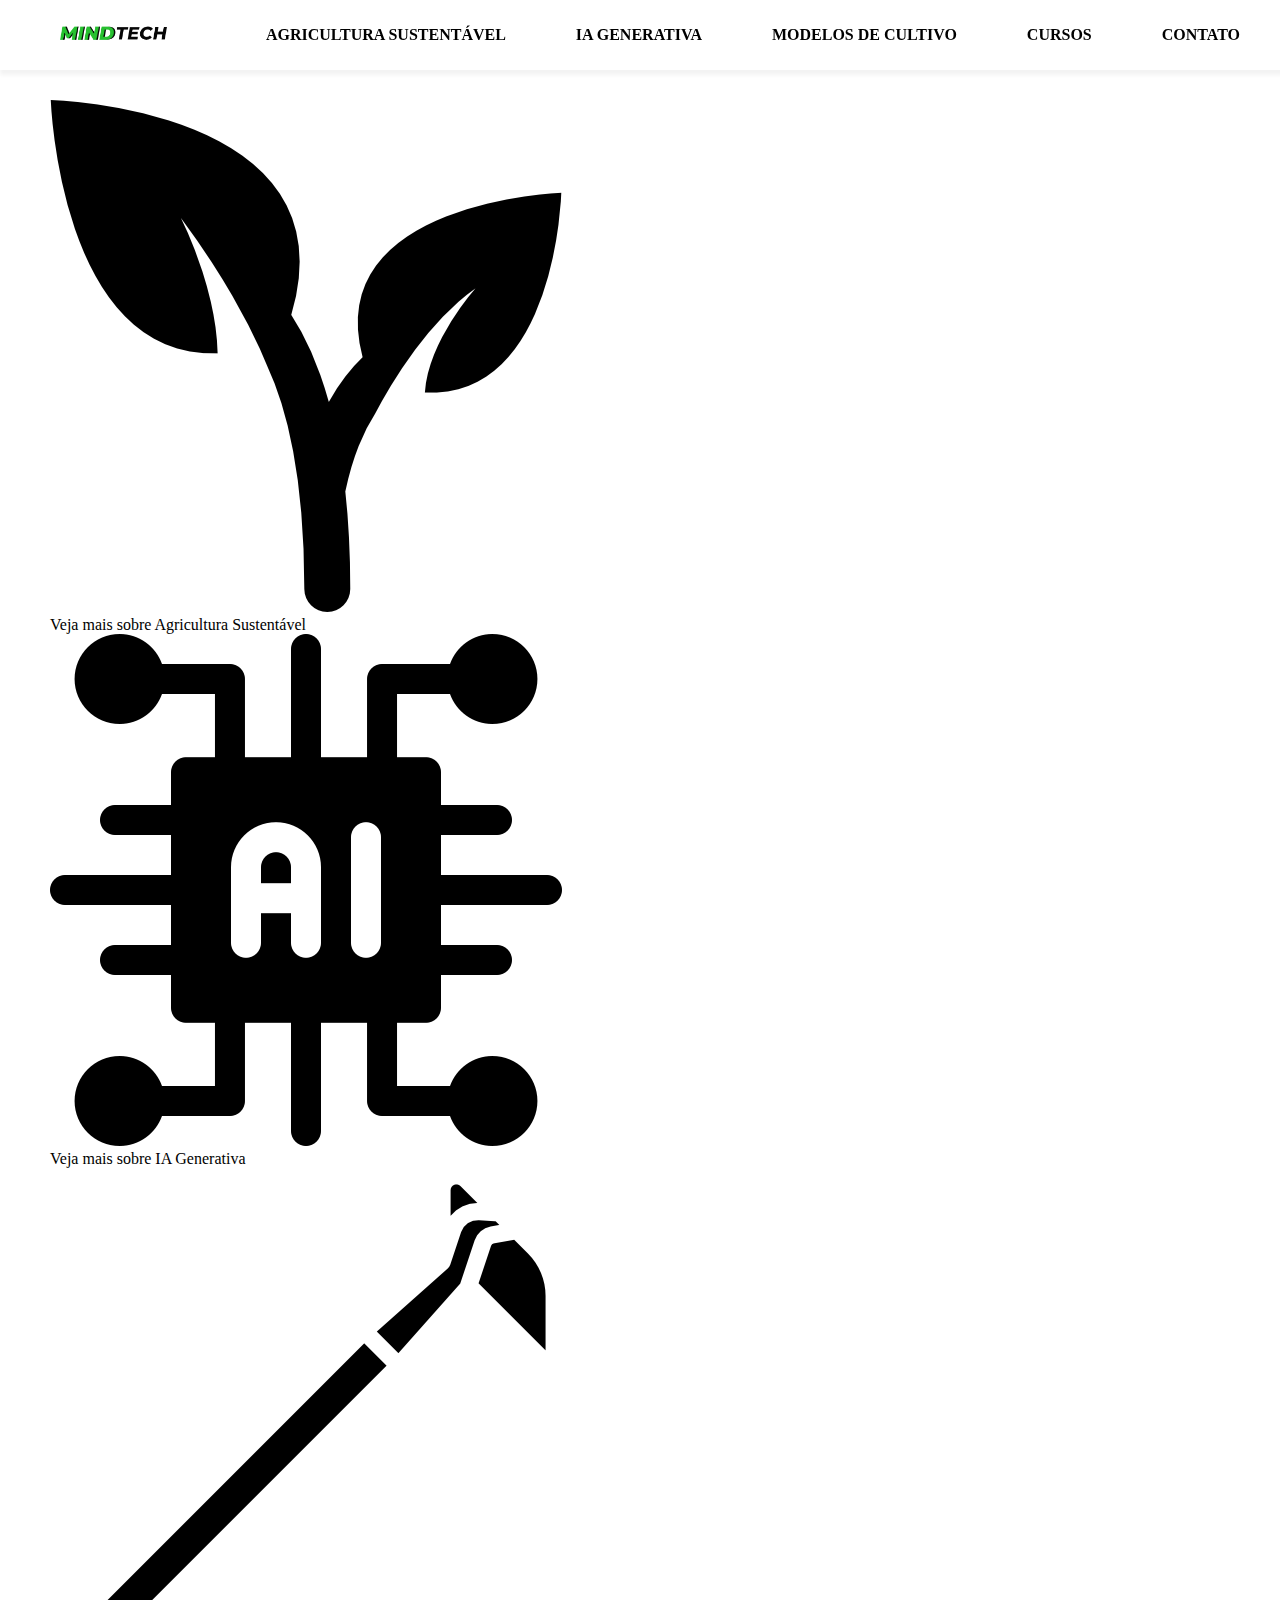
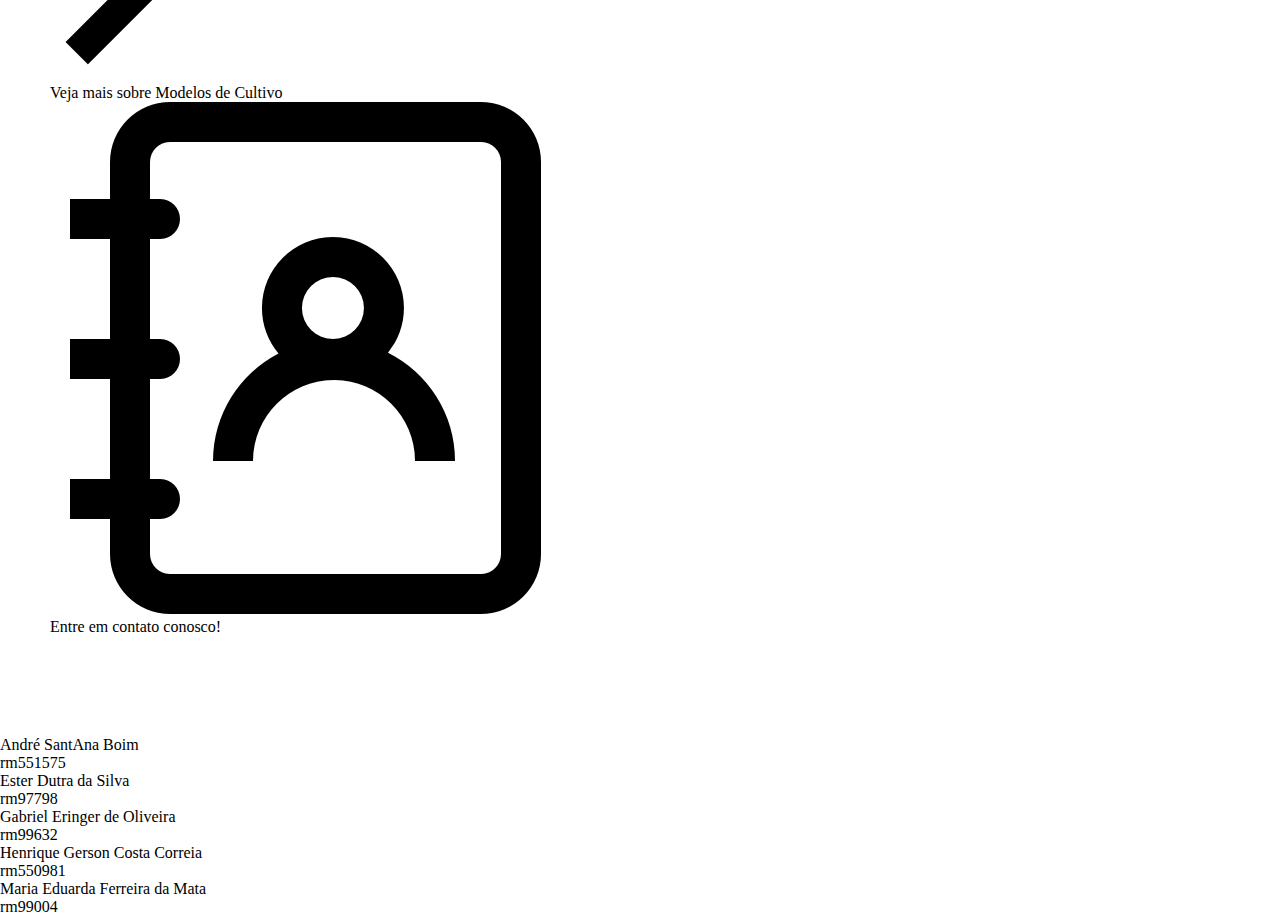
==== pages/index.html @ 9c2ae4c0 "Inclusão de nomes e rms no rodapé." ====
<!DOCTYPE html>
<html lang="pt-br">
<head>
    <meta charset="UTF-8">
    <meta http-equiv="X-UA-Compatible" content="IE=edge">
    <meta name="viewport" content="width=device-width, initial-scale=1.0">
    <link rel="stylesheet" href="../css/style.css">
    <title>Home</title>
</head>
<body>
    <header class="cabecalho">
        <a href="./index.html" title="Home">
            <img src="../img/mindtech-bh-logo.png" alt="Home" class="logo">
        </a>
        <nav class="menu">
            <ul>
                <li><a href="./agricultura.html" title="Agricultura Sustentável">AGRICULTURA SUSTENTÁVEL</a></li>
                <li><a href="./ia-generativa.html" title="IA Generativa">IA GENERATIVA</a></li>
                <li><a href="./modelos-cultivo.html" title="Modelos de Cultivo">MODELOS DE CULTIVO</a></li>
                <li><a href="#" title="Cursos">CURSOS</a></li>
                <li><a href="./fale-conosco.html" title="Contato">CONTATO</a></li>
            </ul>
        </nav>
    </header>

    <section class="conteudo">
        <div class="card">
            <figure>
                <img src="../img/agricultura.png" alt="Agricultura Sustentável">

                <figcaption>Veja mais sobre Agricultura Sustentável</figcaption>
            </figure>
            <p>
                
            </p>
        </div>
        <div class="card">
            <figure>
                <img src="../img/IA.png" alt="IA Generativa">

                <figcaption>Veja mais sobre IA Generativa</figcaption>
            </figure>
            <p>
                
            </p>
        </div>
        <div class="card">
            <figure>
                <img src="../img/modelo-cultivo.png" alt="Modelos de Cultivo">
                <figcaption>Veja mais sobre Modelos de Cultivo</figcaption>
            </figure>
            <p>
                
            </p>
        </div>
        <div class="card">
            <figure>
                <img src="../img/contato.png" alt="Fale Conosco">
                <figcaption>Entre em contato conosco!</figcaption>
            </figure>
            <p>
                
            </p>
        </div>
    </section>

    <footer class="rodape">
        <div class="Integrante">
            <p>André SantAna Boim </p>
            <p> rm551575</p>
        </div>
        <div class="line"></div>
        <div class="Integrante">
            <p>Ester Dutra da Silva </p>
            <p> rm97798</p>
        </div>
        <div class="line"></div>
        <div class="Integrante">
            <p>Gabriel Eringer de Oliveira </p>
            <p> rm99632</p>
        </div>
        <div class="line"></div>
        <div class="Integrante">
            <p>Henrique Gerson Costa Correia </p>
            <p> rm550981</p>
        </div>
        <div class="line"></div>
        <div class="Integrante">
            <p>Maria Eduarda Ferreira da Mata </p>
            <p> rm99004</p>
        </div>
    </footer>

</body>
</html>
---- css/style.css ----
@import url('./cabecalho.css');
@import url('./conteudo.css');

* {
    margin: 0;
    padding: 0;
}
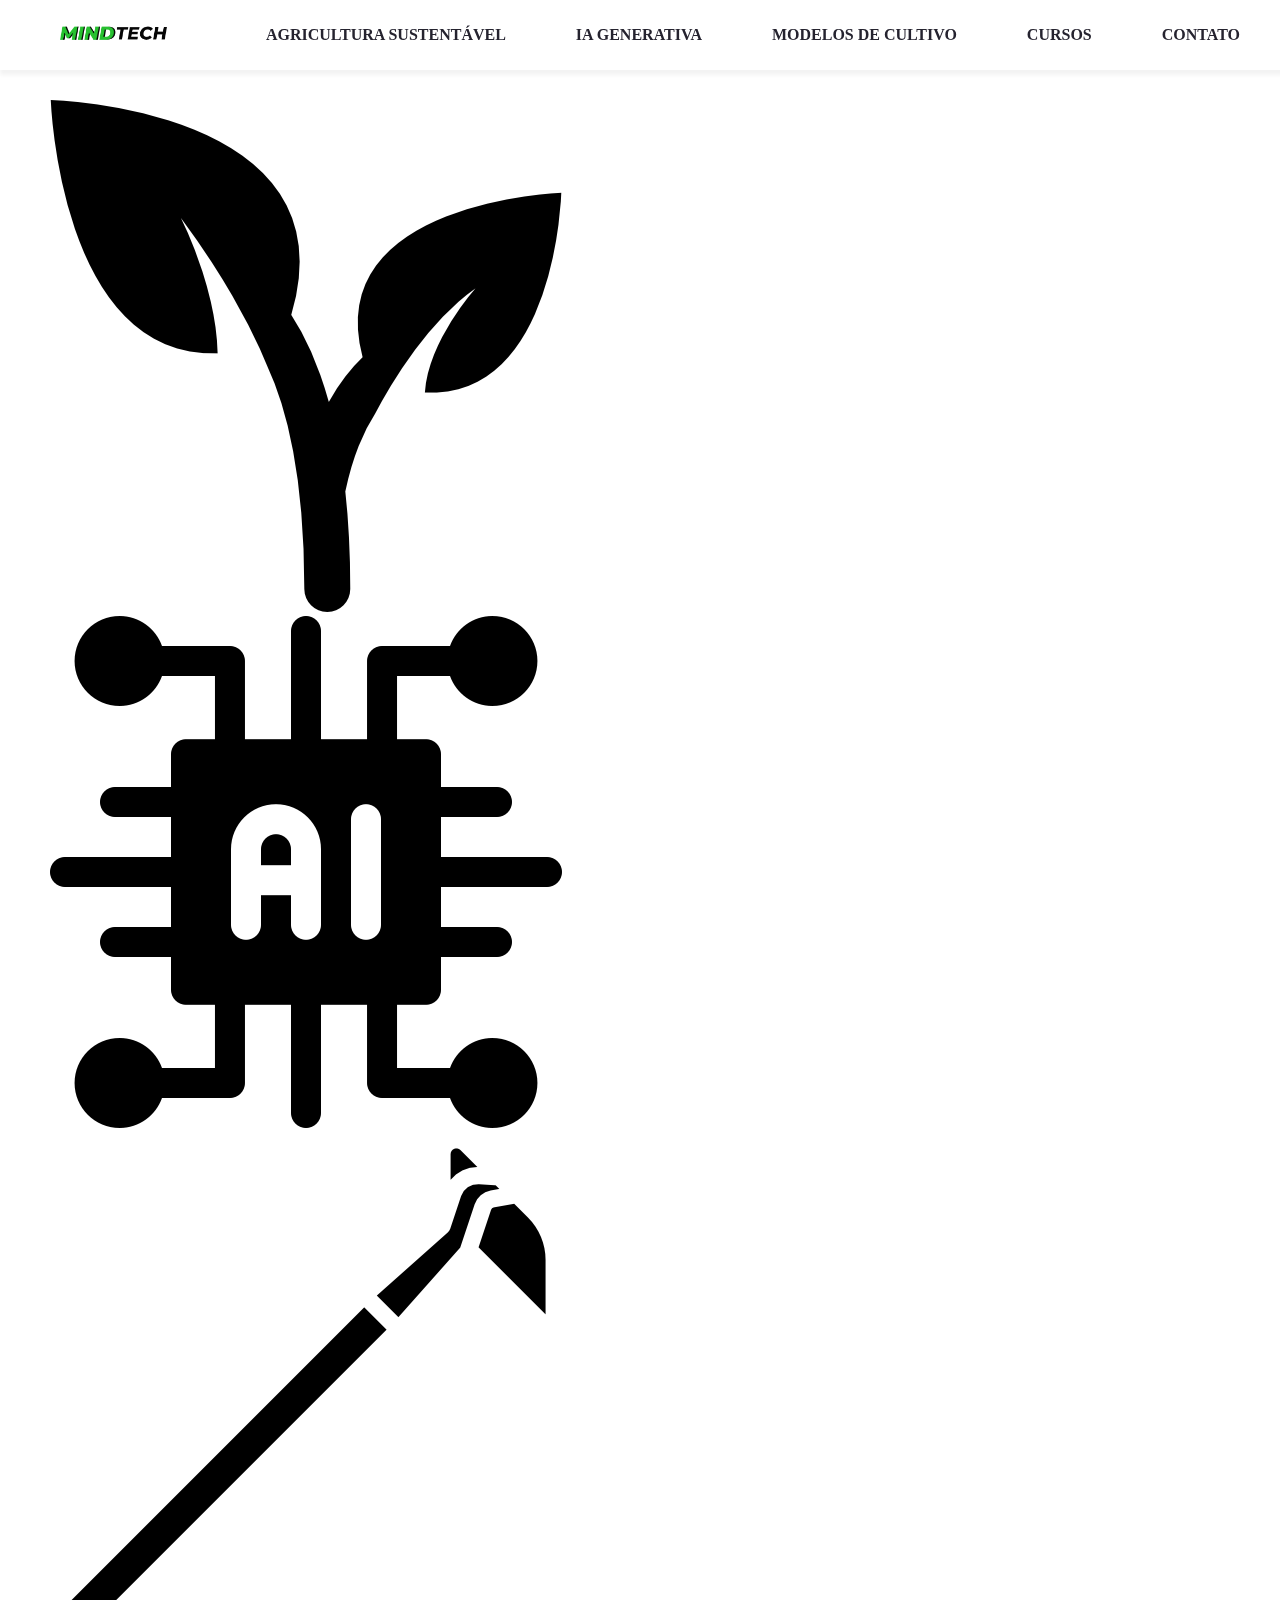
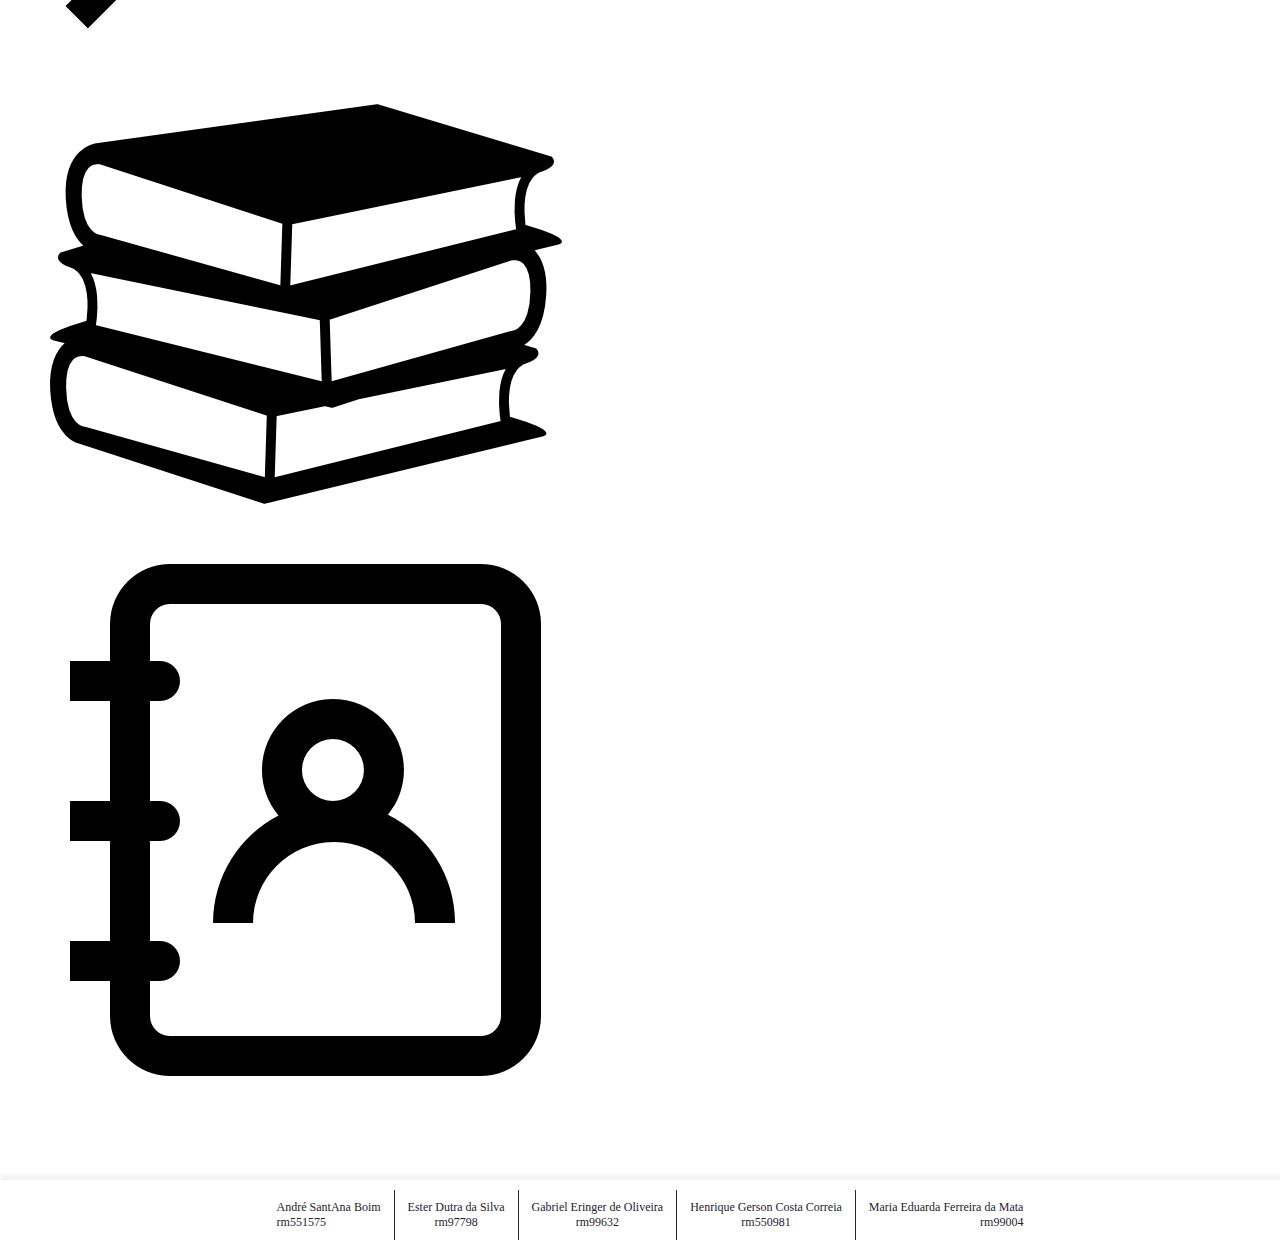
==== commit 62802036: "Adcionando links nos cards para respectiva página." ====
--- a/pages/index.html
+++ b/pages/index.html
@@ -26,9 +26,9 @@
     <section class="conteudo">
         <div class="card">
             <figure>
-                <img src="../img/agricultura.png" alt="Agricultura Sustentável">
-
-                <figcaption>Veja mais sobre Agricultura Sustentável</figcaption>
+                
+                <a href="./agricultura.html"><img src="../img/agricultura.png" alt="Agricultura Sustentável"></a>
+                <!-- <figcaption>Veja mais sobre Agricultura Sustentável</figcaption> -->
             </figure>
             <p>
                 
@@ -36,9 +36,8 @@
         </div>
         <div class="card">
             <figure>
-                <img src="../img/IA.png" alt="IA Generativa">
-
-                <figcaption>Veja mais sobre IA Generativa</figcaption>
+                <a href="./ia-generativa.html"><img src="../img/IA.png" alt="IA Generativa"></a>
+                <!-- <figcaption>Veja mais sobre IA Generativa</figcaption> -->
             </figure>
             <p>
                 
@@ -46,8 +45,8 @@
         </div>
         <div class="card">
             <figure>
-                <img src="../img/modelo-cultivo.png" alt="Modelos de Cultivo">
-                <figcaption>Veja mais sobre Modelos de Cultivo</figcaption>
+                <a href="./modelos-cultivo.html"><img src="../img/modelo-cultivo.png" alt="Modelos de Cultivo"></a>
+                <!-- <figcaption>Veja mais sobre Modelos de Cultivo</figcaption> -->
             </figure>
             <p>
                 
@@ -55,8 +54,17 @@
         </div>
         <div class="card">
             <figure>
-                <img src="../img/contato.png" alt="Fale Conosco">
-                <figcaption>Entre em contato conosco!</figcaption>
+                <a href="#"><img src="../img/cursos.png" alt="Fale Conosco"></a>
+                <!-- <figcaption>Entre em contato conosco!</figcaption> -->
+            </figure>
+            <p>
+                
+            </p>
+        </div>
+        <div class="card">
+            <figure>
+                <a href="./fale-conosco.html"><img src="../img/contato.png" alt="Fale Conosco"></a>
+                <!-- <figcaption>Entre em contato conosco!</figcaption> -->
             </figure>
             <p>
                 
--- a/css/style.css
+++ b/css/style.css
@@ -1,5 +1,6 @@
 @import url('./cabecalho.css');
 @import url('./conteudo.css');
+@import url('./rodape.css');
 
 * {
     margin: 0;
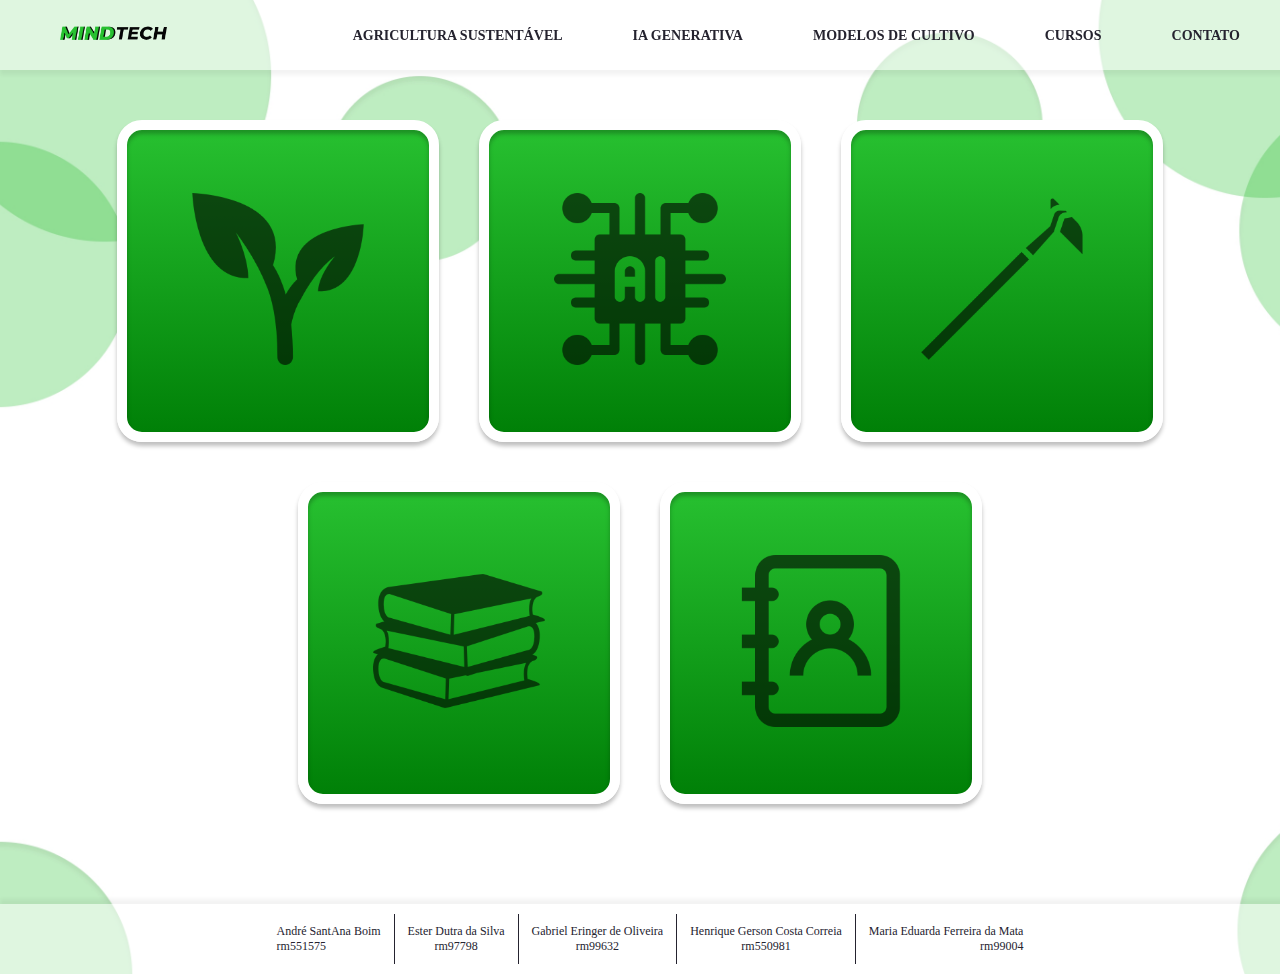
==== commit cdcf9c15: "Alterando fundo e rodape em index.html" ====
--- a/pages/index.html
+++ b/pages/index.html
@@ -6,6 +6,26 @@
     <meta name="viewport" content="width=device-width, initial-scale=1.0">
     <link rel="stylesheet" href="../css/style.css">
     <title>Home</title>
+
+    <style>
+        body {
+            position: relative;
+            min-height: 100vh;
+            padding-bottom: 50px;
+
+            background-image: url('../img/Fundo1.jpg');
+            background-size: cover;
+            background-repeat: no-repeat;
+            overflow-x: hidden;
+
+            display: flex;
+            flex-direction: column;
+        }
+
+        .rodape {
+            bottom: 0;
+        }
+    </style>
 </head>
 <body>
     <header class="cabecalho">
@@ -22,11 +42,10 @@
             </ul>
         </nav>
     </header>
-
-    <section class="conteudo">
+    
+    <section class="conteudo sumario">
         <div class="card">
             <figure>
-                
                 <a href="./agricultura.html"><img src="../img/agricultura.png" alt="Agricultura Sustentável"></a>
                 <!-- <figcaption>Veja mais sobre Agricultura Sustentável</figcaption> -->
             </figure>
@@ -71,7 +90,7 @@
             </p>
         </div>
     </section>
-
+    
     <footer class="rodape">
         <div class="Integrante">
             <p>André SantAna Boim </p>
@@ -98,6 +117,5 @@
             <p> rm99004</p>
         </div>
     </footer>
-
 </body>
 </html>--- a/css/style.css
+++ b/css/style.css
@@ -1,8 +1,9 @@
 @import url('./cabecalho.css');
 @import url('./conteudo.css');
+@import url('./conteudo-index.css');
 @import url('./rodape.css');
 
 * {
     margin: 0;
     padding: 0;
-}+}
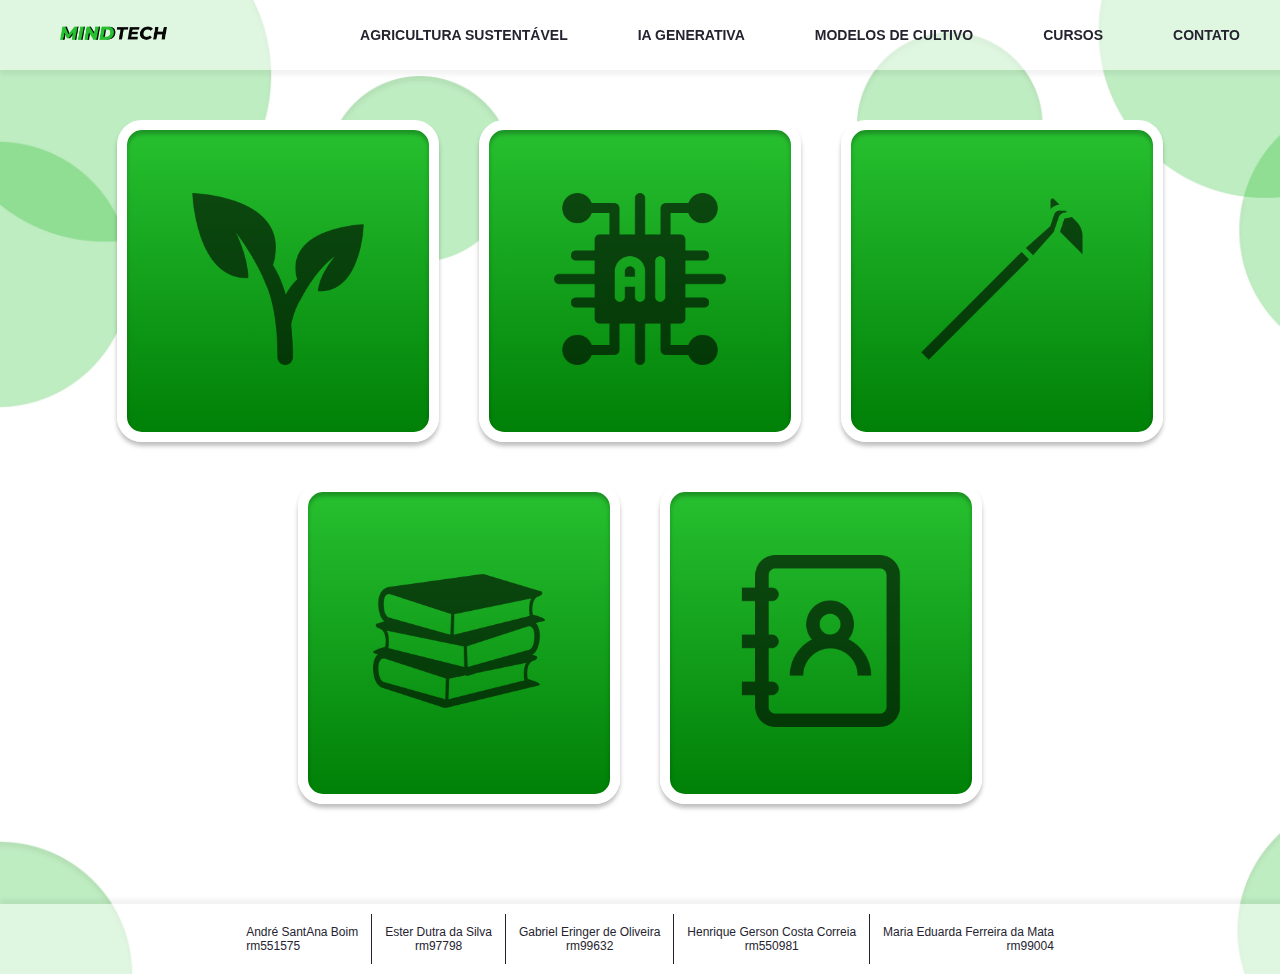
==== commit a30c1fe2: "Overflow-x hidden em todos bodys." ====
--- a/pages/index.html
+++ b/pages/index.html
@@ -16,7 +16,6 @@
             background-image: url('../img/Fundo1.jpg');
             background-size: cover;
             background-repeat: no-repeat;
-            overflow-x: hidden;
 
             display: flex;
             flex-direction: column;
--- a/css/style.css
+++ b/css/style.css
@@ -7,3 +7,9 @@
     margin: 0;
     padding: 0;
 }
+
+body {
+    font-family: Arial, Helvetica, sans-serif;
+    overflow-x: hidden;
+}
+
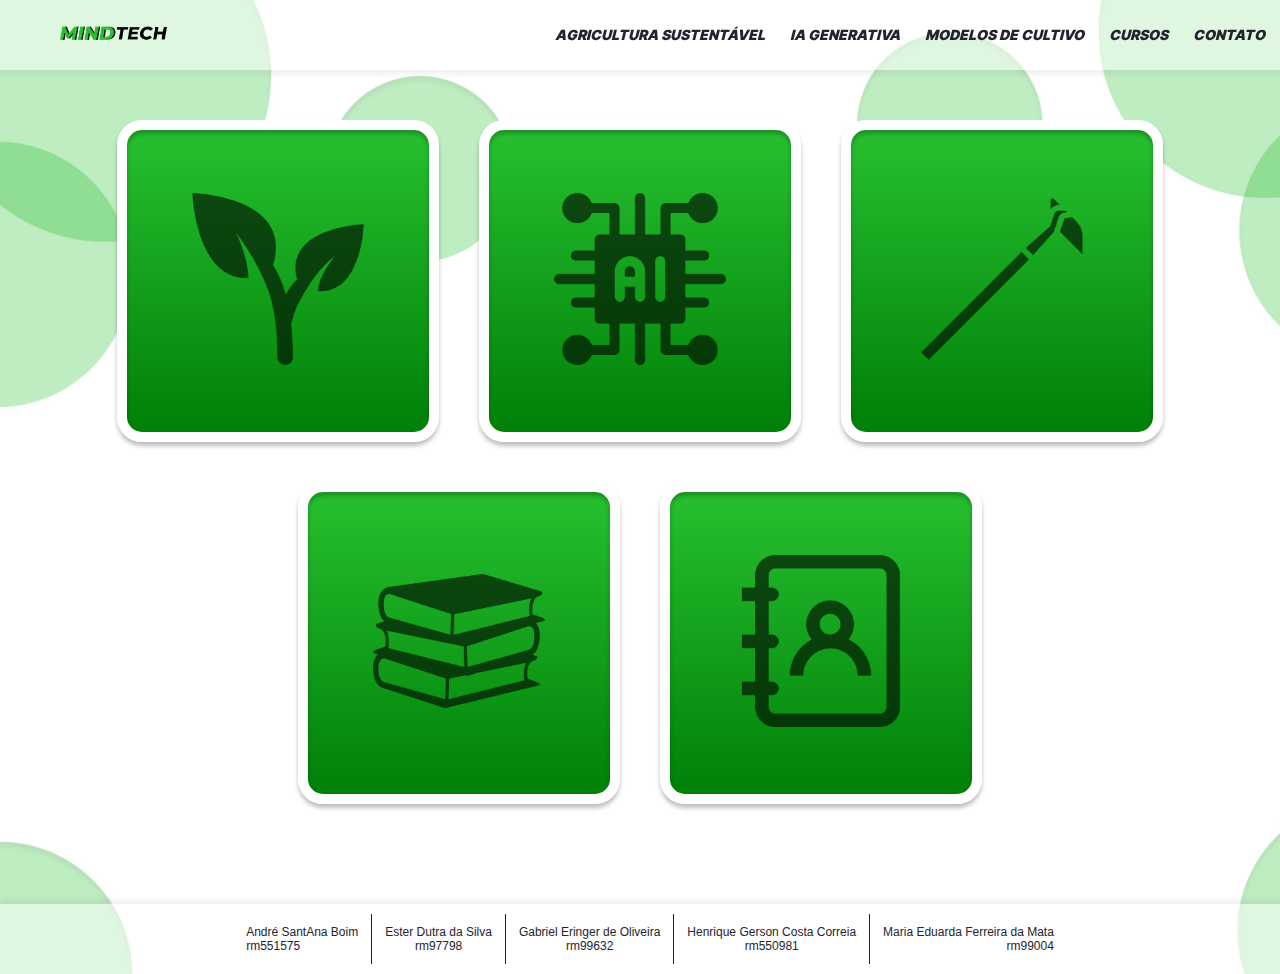
==== commit 66913a92: "Página Cursos estilizada + link no menu superior" ====
--- a/pages/index.html
+++ b/pages/index.html
@@ -33,11 +33,11 @@
         </a>
         <nav class="menu">
             <ul>
-                <li><a href="./agricultura.html" title="Agricultura Sustentável">AGRICULTURA SUSTENTÁVEL</a></li>
-                <li><a href="./ia-generativa.html" title="IA Generativa">IA GENERATIVA</a></li>
-                <li><a href="./modelos-cultivo.html" title="Modelos de Cultivo">MODELOS DE CULTIVO</a></li>
-                <li><a href="#" title="Cursos">CURSOS</a></li>
-                <li><a href="./fale-conosco.html" title="Contato">CONTATO</a></li>
+                <li><a href="../pages/agricultura.html" title="Agricultura Sustentável">AGRICULTURA SUSTENTÁVEL</a></li>
+                <li><a href="../pages/ia-generativa.html" title="IA Generativa">IA GENERATIVA</a></li>
+                <li><a href="../pages/modelos-cultivo.html" title="Modelos de Cultivo">MODELOS DE CULTIVO</a></li>
+                <li><a href="../pages/cursos.html" title="Cursos">CURSOS</a></li>
+                <li><a href="../pages/fale-conosco.html" title="Contato">CONTATO</a></li>
             </ul>
         </nav>
     </header>
--- a/css/style.css
+++ b/css/style.css
@@ -1,6 +1,7 @@
 @import url('./cabecalho.css');
 @import url('./conteudo.css');
 @import url('./conteudo-index.css');
+@import url('./conceitos.css');
 @import url('./rodape.css');
 
 * {
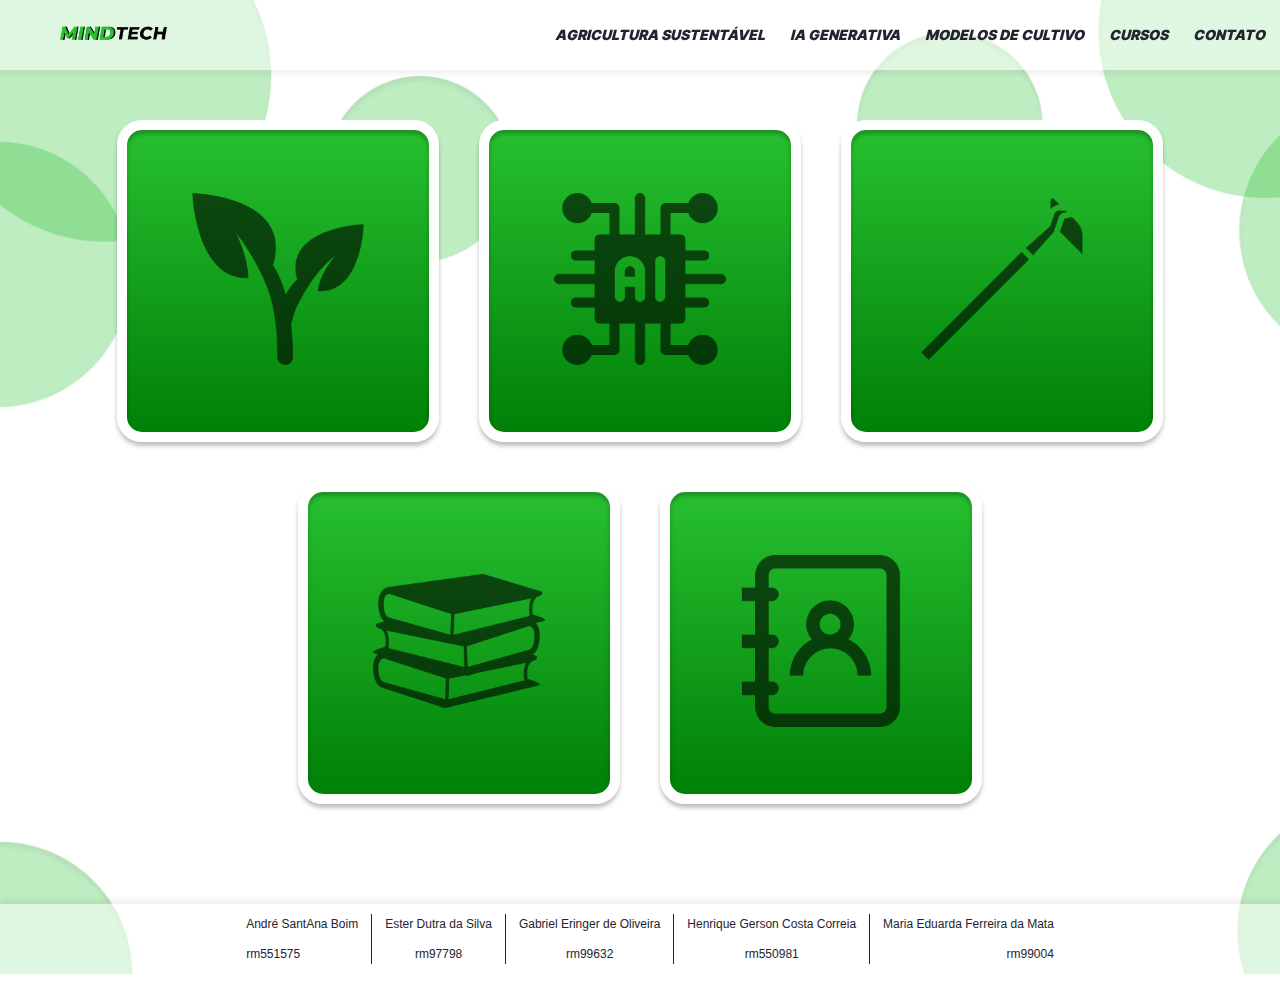
==== commit dbbb99d8: "Add codigo atualizado + fale conosco para contato" ====
--- a/pages/index.html
+++ b/pages/index.html
@@ -37,7 +37,7 @@
                 <li><a href="../pages/ia-generativa.html" title="IA Generativa">IA GENERATIVA</a></li>
                 <li><a href="../pages/modelos-cultivo.html" title="Modelos de Cultivo">MODELOS DE CULTIVO</a></li>
                 <li><a href="../pages/cursos.html" title="Cursos">CURSOS</a></li>
-                <li><a href="../pages/fale-conosco.html" title="Contato">CONTATO</a></li>
+                <li><a href="../pages/contato.html" title="Contato">CONTATO</a></li>
             </ul>
         </nav>
     </header>
@@ -81,7 +81,7 @@
         </div>
         <div class="card">
             <figure>
-                <a href="./fale-conosco.html"><img src="../img/contato.png" alt="Fale Conosco"></a>
+                <a href="./contato.html"><img src="../img/contato.png" alt="Fale Conosco"></a>
                 <!-- <figcaption>Entre em contato conosco!</figcaption> -->
             </figure>
             <p>
--- a/css/style.css
+++ b/css/style.css
@@ -1,7 +1,8 @@
-@import url('./cabecalho.css');
-@import url('./conteudo.css');
-@import url('./conteudo-index.css');
-@import url('./conceitos.css');
+@import url('../css/cabecalho.css');
+@import url('../css/rodape.css');
+@import url('../css/conteudo.css');
+@import url('../css/conteudo-index.css');
+@import url('../css/conceitos.css');
 @import url('./rodape.css');
 
 * {
@@ -12,5 +13,5 @@
 body {
     font-family: Arial, Helvetica, sans-serif;
     overflow-x: hidden;
+    color: #25232F;
 }
-
